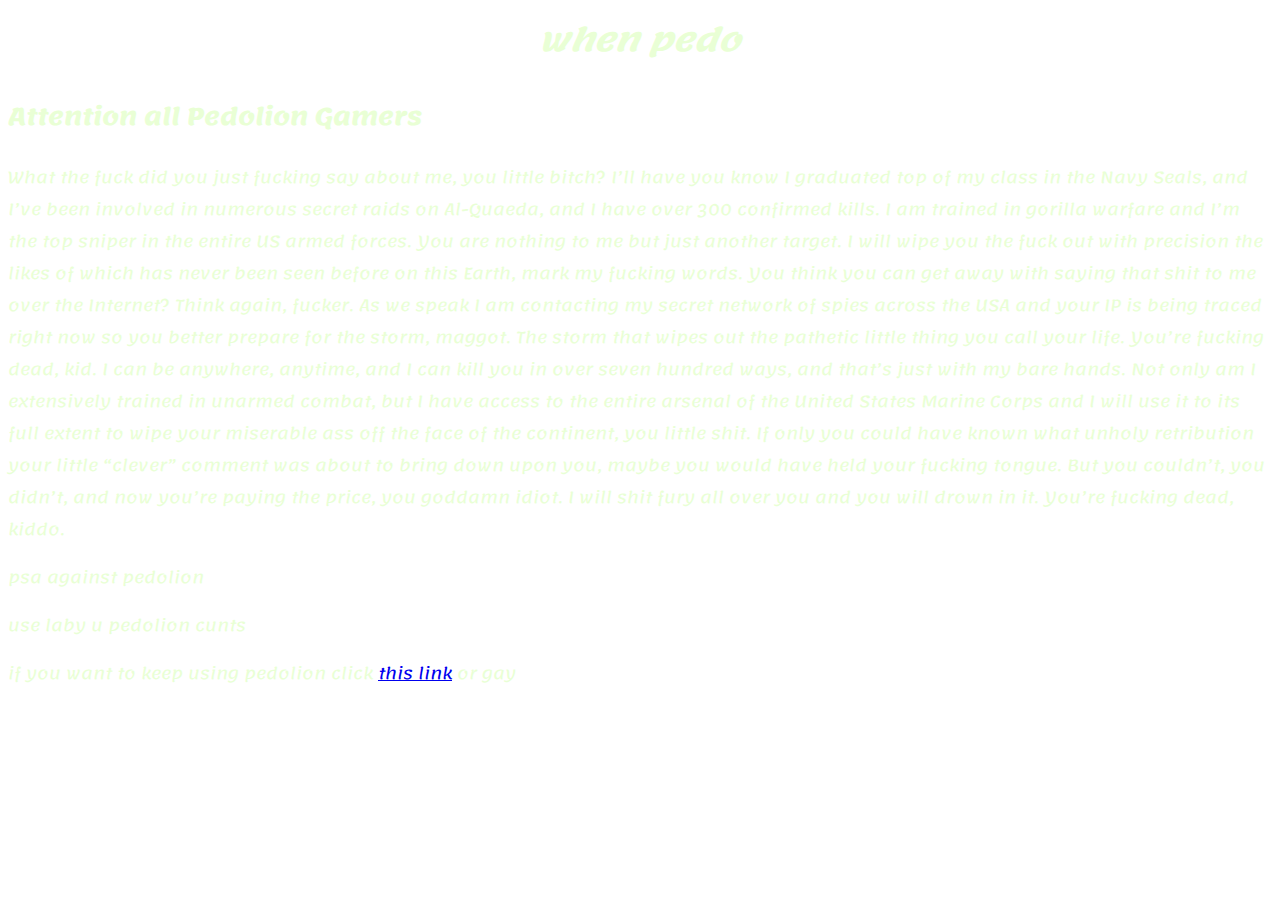
==== index.html @ 39575e5a "Add files via upload" ====
<link rel="stylesheet" href="/yourmom.css">
<!DOCTYPE html>
<html lang="en">
<head>
    <meta charset="UTF-8">
    <meta name="viewport" content="width=device-width, initial-scale=1.0">
    <title>Document</title>
</head>
<body>
<h1>when pedo</h1>
<h2>Attention all Pedolion Gamers
</h2>
<p>What the fuck did you just fucking say about me, you little bitch? I’ll have you know I graduated top of my class in the Navy Seals, and I’ve been involved in numerous secret raids on Al-Quaeda, and I have over 300 confirmed kills.

    I am trained in gorilla warfare and I’m the top sniper in the entire US armed forces. You are nothing to me but just another target. I will wipe you the fuck out with precision the likes of which has never been seen before on this Earth, mark my fucking words.
    
    You think you can get away with saying that shit to me over the Internet? Think again, fucker. As we speak I am contacting my secret network of spies across the USA and your IP is being traced right now so you better prepare for the storm, maggot. The storm that wipes out the pathetic little thing you call your life. You’re fucking dead, kid. I can be anywhere, anytime, and I can kill you in over seven hundred ways, and that’s just with my bare hands.
    
    Not only am I extensively trained in unarmed combat, but I have access to the entire arsenal of the United States Marine Corps and I will use it to its full extent to wipe your miserable ass off the face of the continent, you little shit. If only you could have known what unholy retribution your little “clever” comment was about to bring down upon you, maybe you would have held your fucking tongue.
    
    But you couldn’t, you didn’t, and now you’re paying the price, you goddamn idiot. I will shit fury all over you and you will drown in it.
    
    You’re fucking dead, kiddo.</p>
    <p>psa against pedolion</p>
    <p>use laby u pedolion cunts</p>
    <p>if you want to keep using pedolion click <a href="https://www.youtube.com/watch?v=dQw4w9WgXcQ">this link</a> or gay</p>
    
</body>
</html>
---- yourmom.css ----
@import url('https://fonts.googleapis.com/css2?family=Lemonada:wght@500&display=swap');
body{
    font-family: "Lemonada";
    color: rgb(233, 255, 213);
}
h1{
    
    font-style: italic;
    text-align: center;
}
body{
    background-image: url("https://images.unsplash.com/photo-1579548122080-c35fd6820ecb?ixlib=rb-1.2.1&q=80&fm=jpg&crop=entropy&cs=tinysrgb&w=2000&fit=max&ixid=eyJhcHBfaWQiOjExNzczfQ");
}
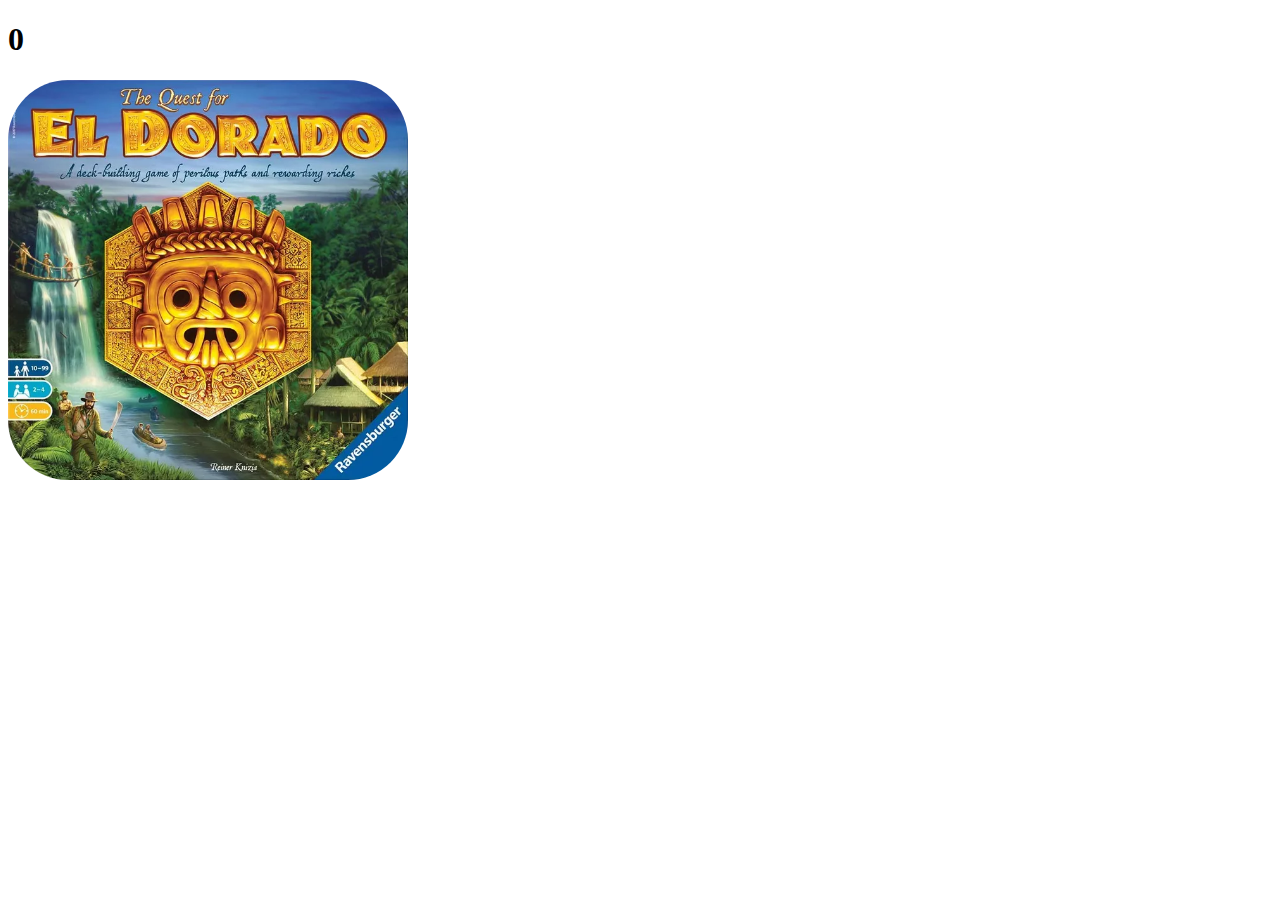
==== commit b3de3f1e: "Rename test.html to index.html" ====
--- a/index.html
+++ b/index.html
@@ -1,29 +1,18 @@
-<link rel="stylesheet" href="/yourmom.css">
 <!DOCTYPE html>
 <html lang="en">
 <head>
     <meta charset="UTF-8">
+    <meta http-equiv="X-UA-Compatible" content="IE=edge">
     <meta name="viewport" content="width=device-width, initial-scale=1.0">
-    <title>Document</title>
+    <title>The Golden Clicker</title>
+    <link href="./peepee.css" rel = stylesheet>
+    <script src="./test.js" defer></script>
 </head>
 <body>
-<h1>when pedo</h1>
-<h2>Attention all Pedolion Gamers
-</h2>
-<p>What the fuck did you just fucking say about me, you little bitch? I’ll have you know I graduated top of my class in the Navy Seals, and I’ve been involved in numerous secret raids on Al-Quaeda, and I have over 300 confirmed kills.
+    <h1 id="countText">
+        0
+    </h1>
+    <img src="./images/thegolden.png" class="vagona" id="vagona">
 
-    I am trained in gorilla warfare and I’m the top sniper in the entire US armed forces. You are nothing to me but just another target. I will wipe you the fuck out with precision the likes of which has never been seen before on this Earth, mark my fucking words.
-    
-    You think you can get away with saying that shit to me over the Internet? Think again, fucker. As we speak I am contacting my secret network of spies across the USA and your IP is being traced right now so you better prepare for the storm, maggot. The storm that wipes out the pathetic little thing you call your life. You’re fucking dead, kid. I can be anywhere, anytime, and I can kill you in over seven hundred ways, and that’s just with my bare hands.
-    
-    Not only am I extensively trained in unarmed combat, but I have access to the entire arsenal of the United States Marine Corps and I will use it to its full extent to wipe your miserable ass off the face of the continent, you little shit. If only you could have known what unholy retribution your little “clever” comment was about to bring down upon you, maybe you would have held your fucking tongue.
-    
-    But you couldn’t, you didn’t, and now you’re paying the price, you goddamn idiot. I will shit fury all over you and you will drown in it.
-    
-    You’re fucking dead, kiddo.</p>
-    <p>psa against pedolion</p>
-    <p>use laby u pedolion cunts</p>
-    <p>if you want to keep using pedolion click <a href="https://www.youtube.com/watch?v=dQw4w9WgXcQ">this link</a> or gay</p>
-    
 </body>
-</html>+</html>
--- a/peepee.css
+++ b/peepee.css
@@ -0,0 +1,9 @@
+.vagona{
+    width:400px;
+    height:400px;
+    border-radius:15%;
+    -webkit-user-drag:none;
+}
+body{
+    font-family:"Minecraftia";
+}
